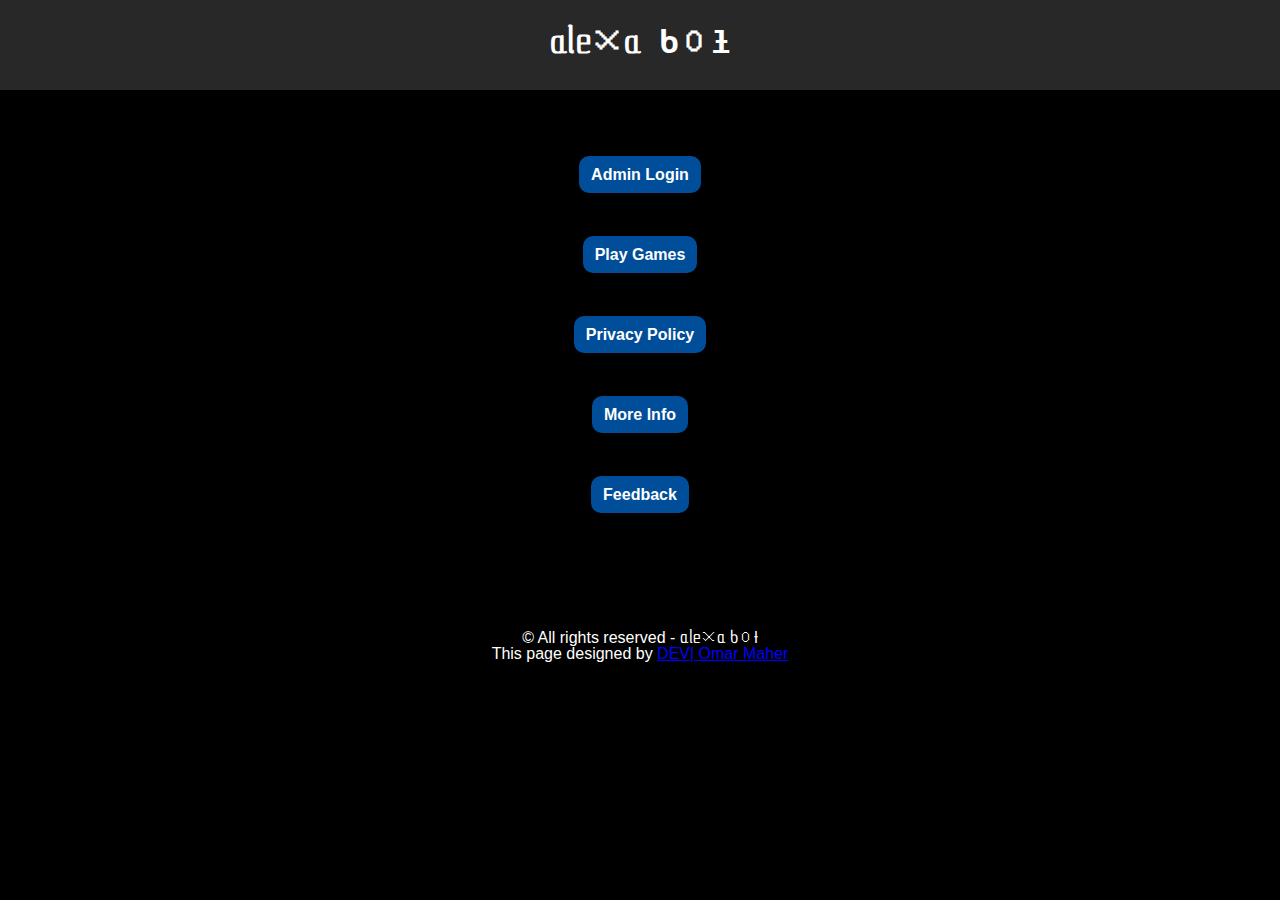
==== index.html @ fcbd9eb5 "Add files via upload" ====
<! DOCTYPE HTML>
    <html lang="en">
    <head>
        <meta name="viewport" content="width=device-width, initial-scale=1.0">
        <meta charset="UTF-8">
        <title>Home Page</title>
        <link rel="stylesheet" href="index.css">
    </head>
    <body>
        <div class="header">
            <h1>ᥲᥣᥱꪎᥲ ხ᥆ƚ</h1>
        </div>


        <br><div class="container">
            <div class="buttons">
                <a href="login.html">Admin Login</a>
                <br><br><a href="games.html">Play Games</a>
                <br><br><a href="privacy.html">Privacy Policy</a>
                <br><br><a href="more-info.html">More Info</a>
                <br><br><a href="feedback.html">Feedback</a>
            </div>
        </div>


        <footer>
            &copy; All rights reserved - ᥲᥣᥱꪎᥲ ხ᥆ƚ
            <br> This page designed by <a href="https://nb991.github.io/Omar.dev/">DEV| Omar Maher</a>
        </footer>
    </body>
</html>
---- index.css ----
* {
    margin: 0;
    padding: 0;
    box-sizing: border-box;
}

body {
    font-family: 'Arial', sans-serif;
    direction: ltr;
    background-color: black;
    line-height: 2.5;
    color: #000;
    text-align: center;
}

.header {
    background: #282828;
    color: white;
    font-family: 'Courier New', Monospace;
    padding: 5px;
}

.container {
    justify-content: center;
    text-align: center;
    margin: 10px;
    padding: 15px;
}

.buttons a {
    background: #004d99;
    color: white;
    font-weight: bold;
    text-decoration: none;
    border-radius: 10px;
    padding: 10px 12px;
    margin-top: 100px;
}

.buttons a:hover {
    background: darkblue;
}

footer {
    text-align: center;
    line-height: 1.0;
    color: white;
    margin-top: 100px;
    margin-bottom: 15px;
}

footer a {
    color: blue;
    text-decoration: underline;
}
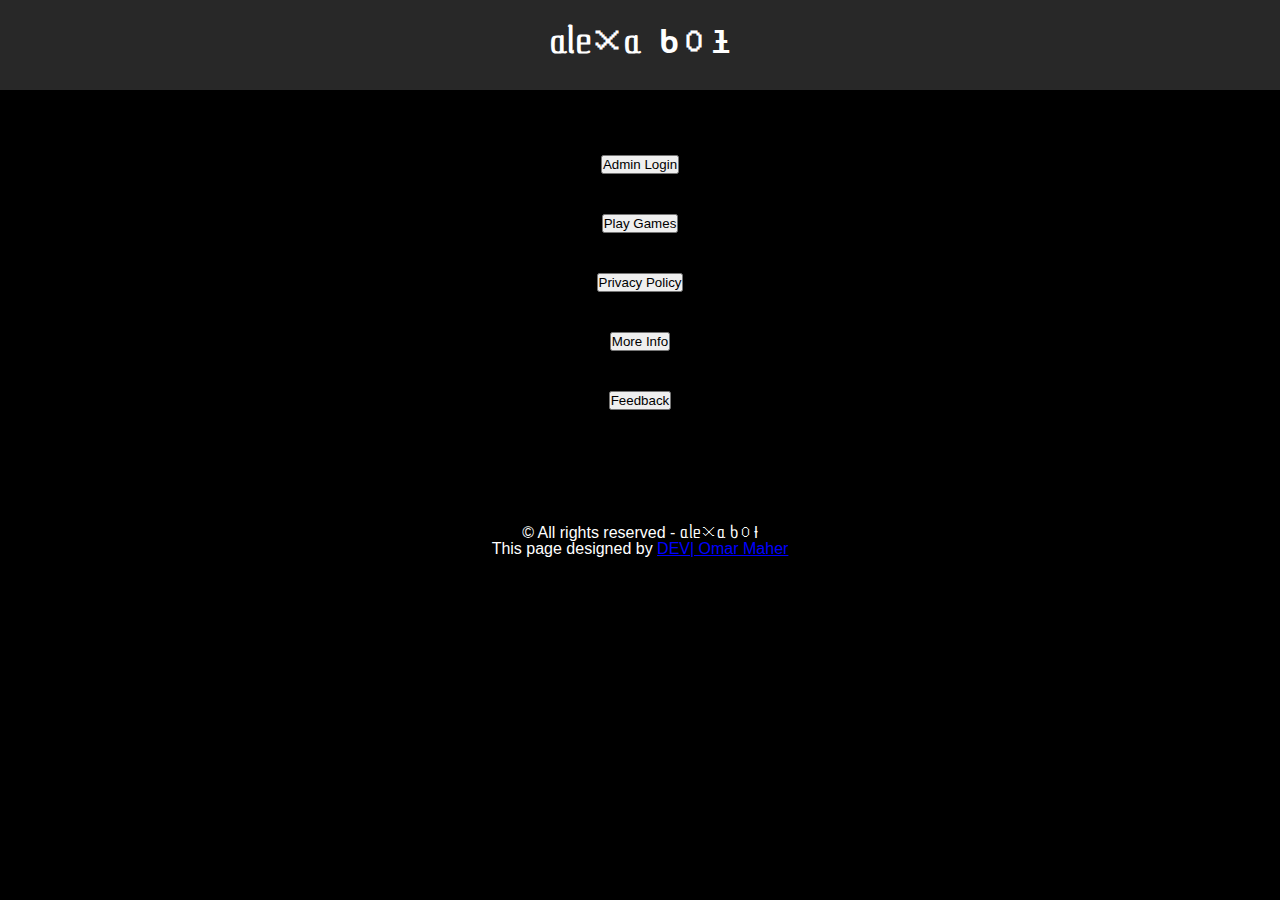
==== commit 2ca7b96c: "Update index.html" ====
--- a/index.html
+++ b/index.html
@@ -13,12 +13,16 @@
 
 
         <br><div class="container">
-            <div class="buttons">
-                <a href="login.html">Admin Login</a>
-                <br><br><a href="games.html">Play Games</a>
-                <br><br><a href="privacy.html">Privacy Policy</a>
-                <br><br><a href="more-info.html">More Info</a>
-                <br><br><a href="feedback.html">Feedback</a>
+            <div class="buttons" class="show-name">
+                    <button class="show-name" onclick="window.location='login.html' ">Admin Login</button>
+                
+                <br><br><button class="show-name" onclick="window.location='games.html' ">Play Games</button>
+                
+                <br><br><button class="show-name" onclick="window.location='privacy.html' ">Privacy Policy</button>
+                
+                <br><br><button class="show-name" onclick="window.location='more-info.html' ">More Info</button>
+                
+                <br><br><button class="show-name" onclick="window.location='feedback.html' ">Feedback</button>
             </div>
         </div>
 
@@ -28,4 +32,4 @@
             <br> This page designed by <a href="https://nb991.github.io/Omar.dev/">DEV| Omar Maher</a>
         </footer>
     </body>
-</html>+                    </html>
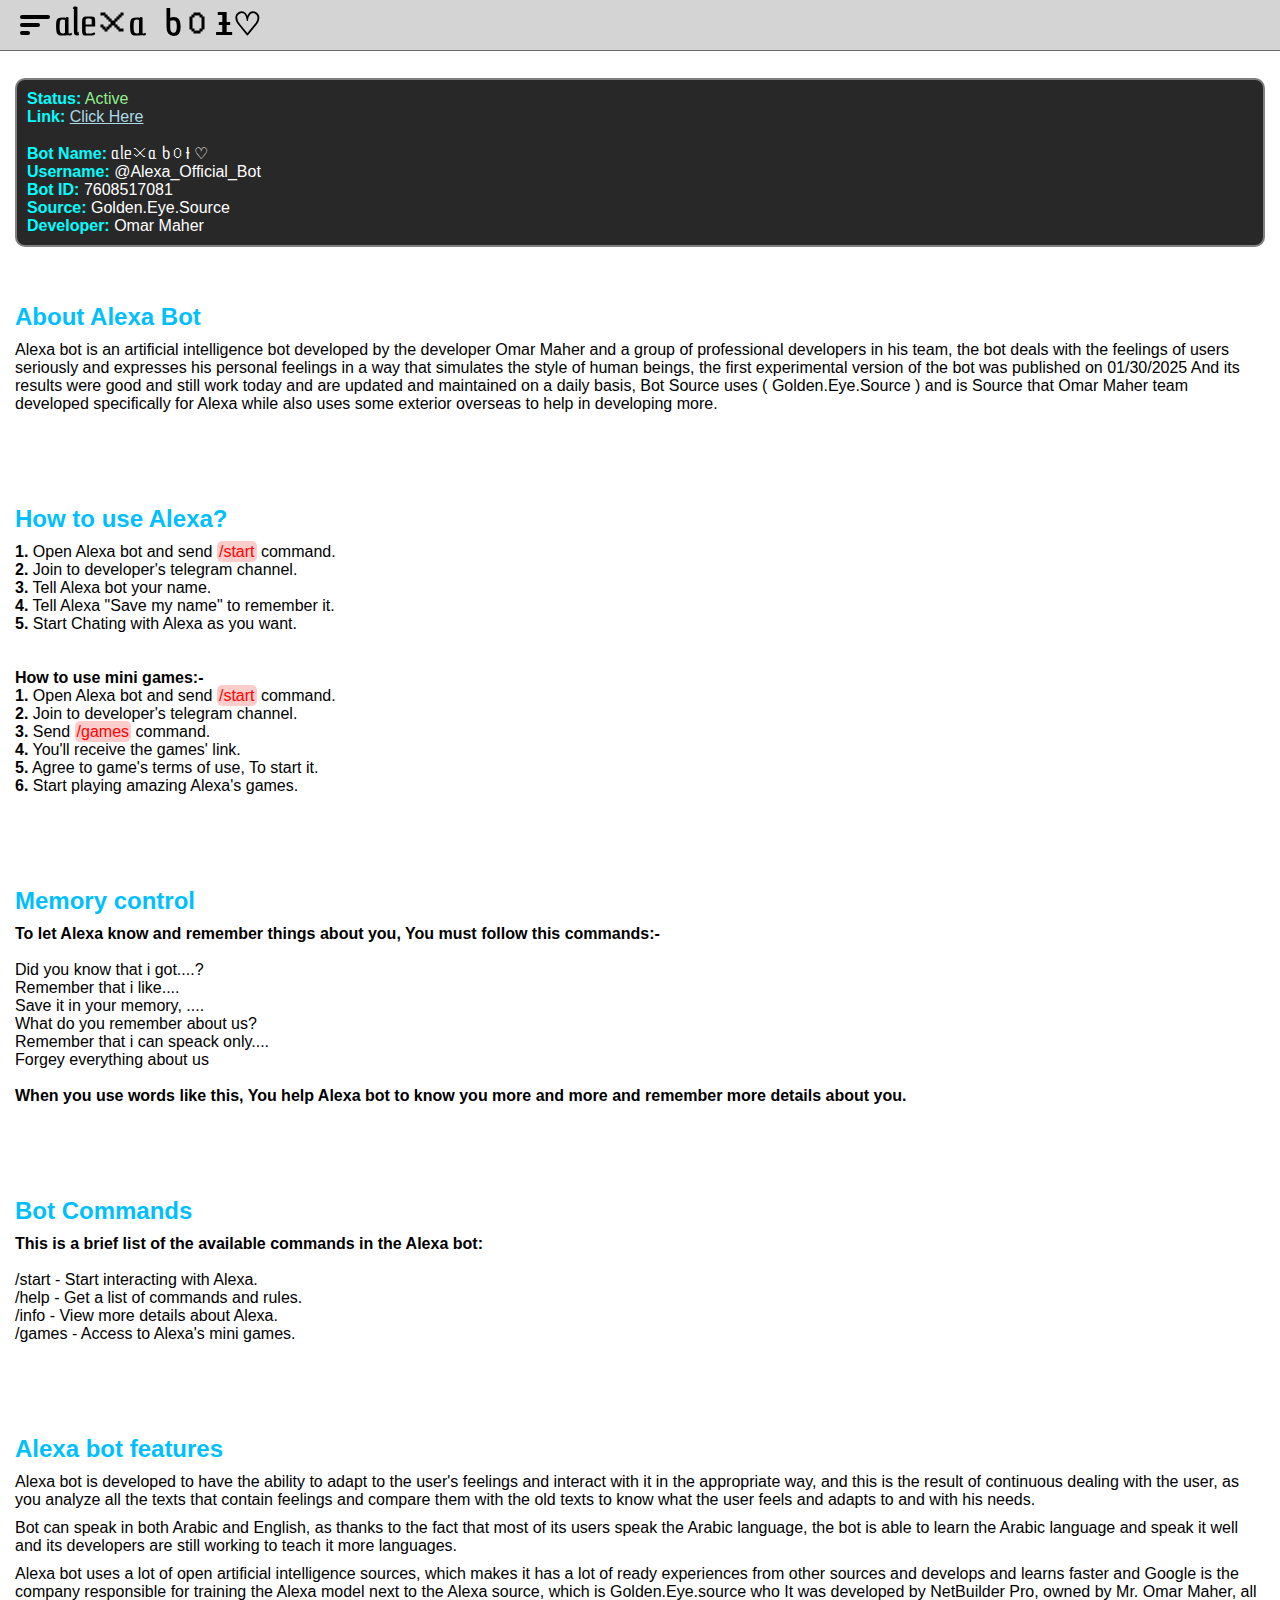
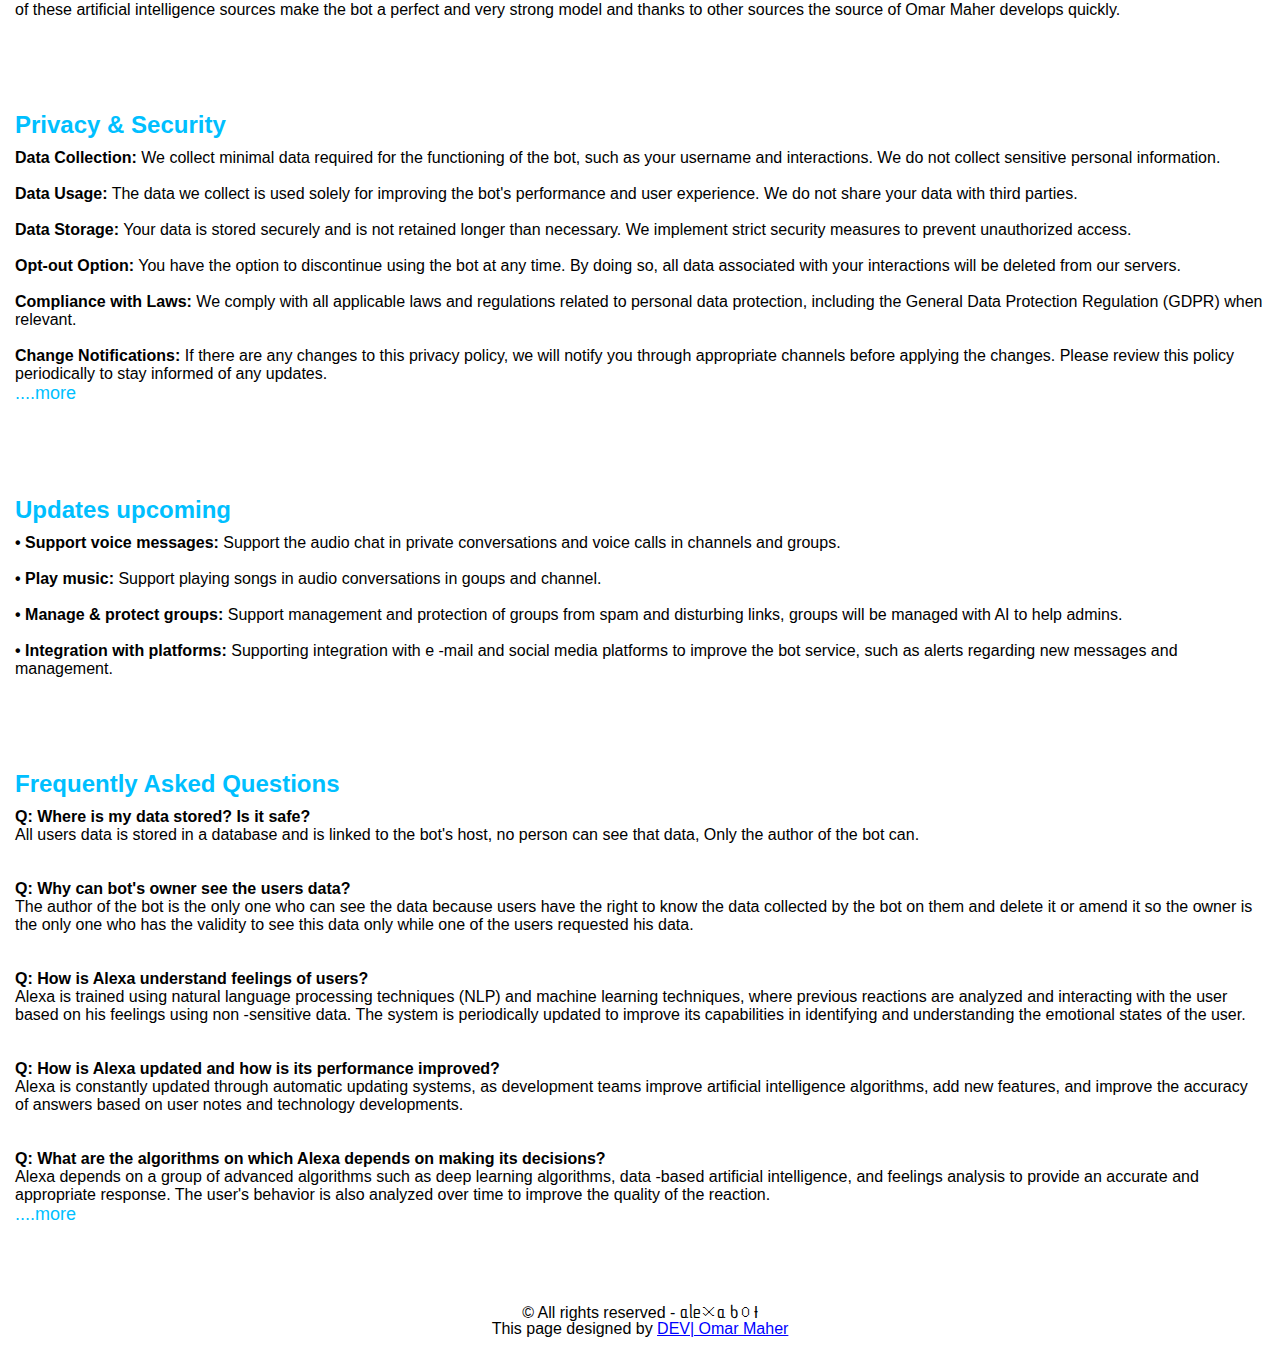
==== commit 51e0f4aa: "Add files via upload" ====
--- a/index.html
+++ b/index.html
@@ -5,24 +5,178 @@
         <meta charset="UTF-8">
         <title>Home Page</title>
         <link rel="stylesheet" href="index.css">
+        <link rel="stylesheet" href="menu-button.css">
     </head>
     <body>
         <div class="header">
-            <h1>ᥲᥣᥱꪎᥲ ხ᥆ƚ</h1>
+            <div class="menu-btn" onclick="toggleMenu()">
+                <div></div>
+                <div></div>
+                <div></div>
+            </div>
+            <div class="sidebar">
+                <button class="close-btn">&times;</button>
+                <h1>ᥲᥣᥱꪎᥲ ხ᥆ƚ♡</h1>
+                <hr>
+                <br><br><h2>HOME PAGE ^</h2>
+
+                <br><div class="buttons">
+                    <button class="about" onclick="window.location='#about'">About Bot</button>
+                    <br><button class="how-to-use" onclick="window.location='#how-to-use'">How To Use?</button>
+                    <br><button class="memory" onclick="window.location='#memory'">Memory Control</button>
+                    <br><button class="how-to-use" onclick="window.location='#commands'">Bot Commands</button>
+                    <br><button class="features" onclick="window.location='#features'">Bot Features</button>
+                    <br><button class="privacy" onclick="window.location='#privacy'">Privacy & Security</button>
+                    <br><button class="updates" onclick="window.location='#updates'">Updates Upcoming</button>
+                    <br><button class="faq" onclick="window.location='#faq'">Frequently Asked Questions</button>
+                </div>
+
+                <div class="buttons2">
+                    <hr>
+                    <button class="privacy-page" onclick="window.location='privacy.html'">Privacy & Security</button>
+                    <hr>
+                    <button class="games-page" onclick="window.location='games.html'">Play Games</button>
+                    <hr>
+                    <button class="news-page" onclick="window.location='news.html'">latest News</button>
+                    <hr>
+                    <button class="faq-page" onclick="window.location='faq.html'">FAQ</button>
+                    <hr>
+                </div>
+            </div>
+            <h1>ᥲᥣᥱꪎᥲ ხ᥆ƚ♡</h1>
         </div>
 
 
         <br><div class="container">
-            <div class="buttons" class="show-name">
-                    <button class="show-name" onclick="window.location='login.html' ">Admin Login</button>
-                
-                <br><br><button class="show-name" onclick="window.location='games.html' ">Play Games</button>
-                
-                <br><br><button class="show-name" onclick="window.location='privacy.html' ">Privacy Policy</button>
-                
-                <br><br><button class="show-name" onclick="window.location='more-info.html' ">More Info</button>
-                
-                <br><br><button class="show-name" onclick="window.location='feedback.html' ">Feedback</button>
+            <div class="status" id="status">
+                <span2>Status:</span2>
+                <span1>Active</span1>
+                <br><span2>Link:</span2> <a href="https://t.me/Alexa_Official_Bot">Click Here</a>
+
+                <br><br><span2>Bot Name:</span2>  ᥲᥣᥱꪎᥲ ხ᥆ƚ ♡
+                <br><span2>Username:</span2>  @Alexa_Official_Bot
+                <br><span2>Bot ID:</span2> 7608517081
+                <br><span2>Source:</span2> Golden.Eye.Source
+                <br><span2>Developer:</span2> Omar Maher
+            </div>
+
+
+            <div class="about" id="about">
+                <br><br><h2>About Alexa Bot</h2>
+                <p>
+                    Alexa bot is an artificial intelligence bot developed by the developer Omar Maher and a group of professional developers in his team, the bot deals with the feelings of users seriously and expresses his personal feelings in a way that simulates the style of human beings, the first experimental version of the bot was published on 01/30/2025 And its results were good and still work today and are updated and maintained on a daily basis, Bot Source uses ( Golden.Eye.Source ) and is Source that Omar Maher team developed specifically for Alexa while also uses some exterior overseas to help in developing more.
+                </p>
+            </div>
+
+
+            <br><br><br><br><div class="how-to-use" id="how-to-use">
+                <h2>How to use Alexa?</h2>
+                <p>
+                    <strong>1.</strong> Open Alexa bot and send <span>/start</span> command.
+                    <br><strong>2.</strong> Join to developer's telegram channel.
+                    <br><strong>3.</strong> Tell Alexa bot your name.
+                    <br><strong>4.</strong> Tell Alexa "Save my name" to remember it.
+                    <br><strong>5.</strong> Start Chating with Alexa as you want.
+
+                    <br><br><br><strong>How to use mini games:-</strong>
+                    <br><strong>1.</strong> Open Alexa bot and send <span>/start</span> command.
+                    <br><strong>2.</strong> Join to developer's telegram channel.
+                    <br><strong>3.</strong> Send <span>/games</span> command.
+                    <br><strong>4.</strong> You'll receive the games' link.
+                    <br><strong>5.</strong> Agree to game's terms of use, To start it.
+                    <br><strong>6.</strong> Start playing amazing Alexa's games.
+                </p>
+            </div>
+
+
+            <br><br><br><br><div class="memory" id="memory">
+                <h2>Memory control</h2>
+                <p>
+                    <strong>To let Alexa know and remember things about you, You must follow this commands:-</strong>
+
+                    <br><br>Did you know that i got....?
+                    <br> Remember that i like....
+                    <br> Save it in your memory, ....
+                    <br> What do you remember about us?
+                    <br> Remember that i can speack only....
+                    <br>Forgey everything about us
+
+                    <br><br><strong>When you use words like this, You  help Alexa bot to know you more and more and remember more details about you.</strong>
+                </p>
+            </div>
+
+
+            <br><br><br><br><div class="bot-commands" id="commands">
+                <h2>Bot Commands</h2>
+                <p>
+                    <strong>This is a brief list of the available commands in the Alexa bot:</strong>
+
+                    <br><br>/start - Start interacting with Alexa.
+                    <br>/help - Get a list of commands and rules.
+                    <br>/info - View more details about Alexa.
+                    <br>/games - Access to Alexa's mini games.
+                </p>
+            </div>
+
+
+            <br><br><br><br><div class="features" id="features">
+                <h2>Alexa bot features</h2>
+                <p>
+                    Alexa bot is developed to have the ability to adapt to the user's feelings and interact with it in the appropriate way, and this is the result of continuous dealing with the user, as you analyze all the texts that contain feelings and compare them with the old texts to know what the user feels and adapts to and with his needs.
+                </p>
+                <p>
+                    Bot can speak in both Arabic and English, as thanks to the fact that most of its users speak the Arabic language, the bot is able to learn the Arabic language and speak it well and its developers are still working to teach it more languages.
+                </p>
+                <p>
+                    Alexa bot uses a lot of open artificial intelligence sources, which makes it has a lot of ready experiences from other sources and develops and learns faster and Google is the company responsible for training the Alexa model next to the Alexa source, which is Golden.Eye.source who It was developed by NetBuilder Pro, owned by Mr. Omar Maher, all of these artificial intelligence sources make the bot a perfect and very strong model and thanks to other sources the source of Omar Maher develops quickly.
+                </p>
+            </div>
+
+
+            <br><br><br><br><div class="privacy" id="privacy">
+                <h2>Privacy & Security</h2>
+                <p>
+                    <strong>Data Collection:</strong> We collect minimal data required for the functioning of the bot, such as your username and interactions. We do not collect sensitive personal information.
+                    <br><br><strong>Data Usage:</strong> The data we collect is used solely for improving the bot's performance and user experience. We do not share your data with third parties.
+                    <br><br><strong>Data Storage:</strong> Your data is stored securely and is not retained longer than necessary. We implement strict security measures to prevent unauthorized access.
+                    <br><br><strong>Opt-out Option:</strong> You have the option to discontinue using the bot at any time. By doing so, all data associated with your interactions will be deleted from our servers.
+                    <br><br><strong>Compliance with Laws:</strong> We comply with all applicable laws and regulations related to personal data protection, including the General Data Protection Regulation (GDPR) when relevant.
+                    <br><br><strong>Change Notifications:</strong> If there are any changes to this privacy policy, we will notify you through appropriate channels before applying the changes. Please review this policy periodically to stay informed of any updates.
+                    <br><button class="privacy" onclick="window.location='privacy.html'">....more</button>
+                </p>
+            </div>
+
+
+            <br><br><br><br><div class="updates" id="updates">
+                <h2>Updates upcoming</h2>
+                <p>
+                    <strong>• Support voice messages:</strong> Support the audio chat in private conversations and voice calls in channels and groups.
+                    <br><br><strong>• Play music:</strong> Support playing songs in audio conversations in goups and channel.
+                    <br><br><strong>• Manage & protect groups:</strong> Support management and protection of groups from spam and disturbing links, groups will be managed with AI to help admins.
+                    <br><br><strong>• Integration with platforms:</strong> Supporting integration with e -mail and social media platforms to improve the bot service, such as alerts regarding new messages and management.
+                </p>
+            </div>
+
+
+            <br><br><br><br><div class="faq" id="faq">
+                <h2>Frequently Asked Questions</h2>
+                <p>
+                    <strong>Q: Where is my data stored? Is it safe? </strong>
+                    <br> All users data is stored in a database and is linked to the bot's host, no person can see that data, Only the author of the bot can.
+
+                    <br><br><br><strong>Q: Why can bot's owner see the users data? </strong>
+                    <br> The author of the bot is the only one who can see the data because users have the right to know the data collected by the bot on them and delete it or amend it so the owner is the only one who has the validity to see this data only while one of the users requested his data.
+
+                    <br><br><br><strong>Q: How is Alexa understand feelings of users? </strong>
+                    <br>Alexa is trained using natural language processing techniques (NLP) and machine learning techniques, where previous reactions are analyzed and interacting with the user based on his feelings using non -sensitive data. The system is periodically updated to improve its capabilities in identifying and understanding the emotional states of the user.
+
+                    <br><br><br><strong>Q: How is Alexa updated and how is its performance improved?</strong>
+                    <br> Alexa is constantly updated through automatic updating systems, as development teams improve artificial intelligence algorithms, add new features, and improve the accuracy of answers based on user notes and technology developments.
+
+                    <br><br><br><strong>Q: What are the algorithms on which Alexa depends on making its decisions?</strong>
+                    <br> Alexa depends on a group of advanced algorithms such as deep learning algorithms, data -based artificial intelligence, and feelings analysis to provide an accurate and appropriate response. The user's behavior is also analyzed over time to improve the quality of the reaction.
+                    <br><button class="privacy" onclick="window.location='faq.html'">....more</button>
+                </p>
             </div>
         </div>
 
@@ -32,4 +186,5 @@
             <br> This page designed by <a href="https://nb991.github.io/Omar.dev/">DEV| Omar Maher</a>
         </footer>
     </body>
-                    </html>
+    <script src="menu-button.js"></script>
+</html>--- a/index.css
+++ b/index.css
@@ -7,45 +7,96 @@
 body {
     font-family: 'Arial', sans-serif;
     direction: ltr;
-    background-color: black;
-    line-height: 2.5;
-    color: #000;
-    text-align: center;
+    background-color: white;
 }
 
 .header {
-    background: #282828;
-    color: white;
+    background: rgba(169, 169, 169, 0.5);
+    color: black;
+    border-bottom: 1px solid dimgrey;
     font-family: 'Courier New', Monospace;
     padding: 5px;
+    position: fixed;
+    top: 0;
+    left: 0;
+    width: 100%;
+    z-index: 1000;
+    backdrop-filter: blur(20px);
+}
+
+.header h1 {
+    margin-left: 50px;
 }
 
 .container {
     justify-content: center;
     text-align: center;
-    margin: 10px;
-    padding: 15px;
+    margin: 5px;
+    margin-top: 60px;
+    margin-bottom: 50px;
 }
 
-.buttons a {
-    background: #004d99;
+.status {
+    padding: 10px;
+    margin: 10px;
+    background: #282828;
     color: white;
-    font-weight: bold;
-    text-decoration: none;
+    border: 2px solid grey;
     border-radius: 10px;
-    padding: 10px 12px;
-    margin-top: 100px;
+    text-align: left;
 }
 
-.buttons a:hover {
-    background: darkblue;
+.status span2 {
+    color: cyan;
+    font-weight: bold;
+}
+
+.status span1 {
+    color: lightgreen;
+}
+
+.status a {
+    color: lightblue;
+    text-decoration: underline;
+    cursor: pointer;
+}
+
+.container h2 {
+    color: deepskyblue;
+    margin: 10px;
+    text-align: left;
+}
+
+.container p {
+    margin: 10px;
+    color: black;
+    text-align: left;
+}
+
+.container button {
+    background: none;
+    border: none;
+    outline: none;
+    color: deepskyblue;
+    font-size: 18px;
+}
+
+.container button:hover {
+    color: darkblue;
+}
+
+.container span {
+    background: rgba(255, 0, 0, 0.2);
+    padding: 2px;
+    border-radius: 5px;
+    color: red;
 }
 
 footer {
     text-align: center;
     line-height: 1.0;
-    color: white;
-    margin-top: 100px;
+    color: black;
+    margin-top: 80px;
     margin-bottom: 15px;
 }
 
--- a/menu-button.css
+++ b/menu-button.css
@@ -0,0 +1,104 @@
+.menu-btn {
+    position: fixed;
+    top: 15px;
+    left: 20px;
+    z-index: 999;
+    display: flex;
+    flex-direction: column;
+    justify-content: space-between;
+    height: 20px;
+    cursor: pointer;
+}
+
+.menu-btn div {
+    height: 4px;
+    background: black;
+    border-radius: 5px;
+    transition: all 0.20s ease;
+}
+
+.menu-btn div:nth-child(1) {
+    width: 30px;
+}
+
+.menu-btn div:nth-child(2) {
+    width: 20px;
+}
+
+.menu-btn div:nth-child(3) {
+    width: 10px;
+}
+
+.sidebar {
+    position: fixed;
+    z-index: 999;
+    top: 0;
+    left: -100%;
+    width: 250px;
+    height: 100vh;
+    background: darkgrey;
+    color: black;
+    padding: 20px;
+    box-shadow: 90px 0 90px rgba(0, 0, 0, 0.5);
+    transition: left 0.20s ease;
+}
+
+.sidebar.active {
+    left: 0;
+}
+
+.buttons button {
+    font-family: italic, sans-serif;
+    color: white;
+    border: none;
+    outline: none;
+    background: none;
+    font-size: 15px;
+    font-weight: bold;
+    text-decoration: none;
+    line-height: 2.0;
+    transition: left 0.20s ease;
+}
+
+.buttons button:hover, .buttons2 button:hover {
+    color: red;
+}
+
+.buttons2 button {
+    font-family: italic, sans-serif;
+    color: black;
+    font-size: 20px;
+    border: none;
+    outline: none;
+    background: none;
+    font-weight: bold;
+    text-align: center;
+    text-decoration: none;
+    line-height: 2.0;
+    transition: left 0.20s ease;
+}
+
+
+.sidebar h1 {
+    margin-left: 40px;
+    color: black;
+    font-size: 25px;
+}
+
+.sidebar h2 {
+    color: black;
+    text-align: center;
+    border-bottom: 2px solid black;
+    display: inline;
+}
+
+.close-btn {
+    position: fixed;
+    top: 10px;  
+    background: none;
+    border: none;
+    font-size: 40px;
+    color: black;
+    cursor: pointer;
+    transition: color 0.2s ease;
+}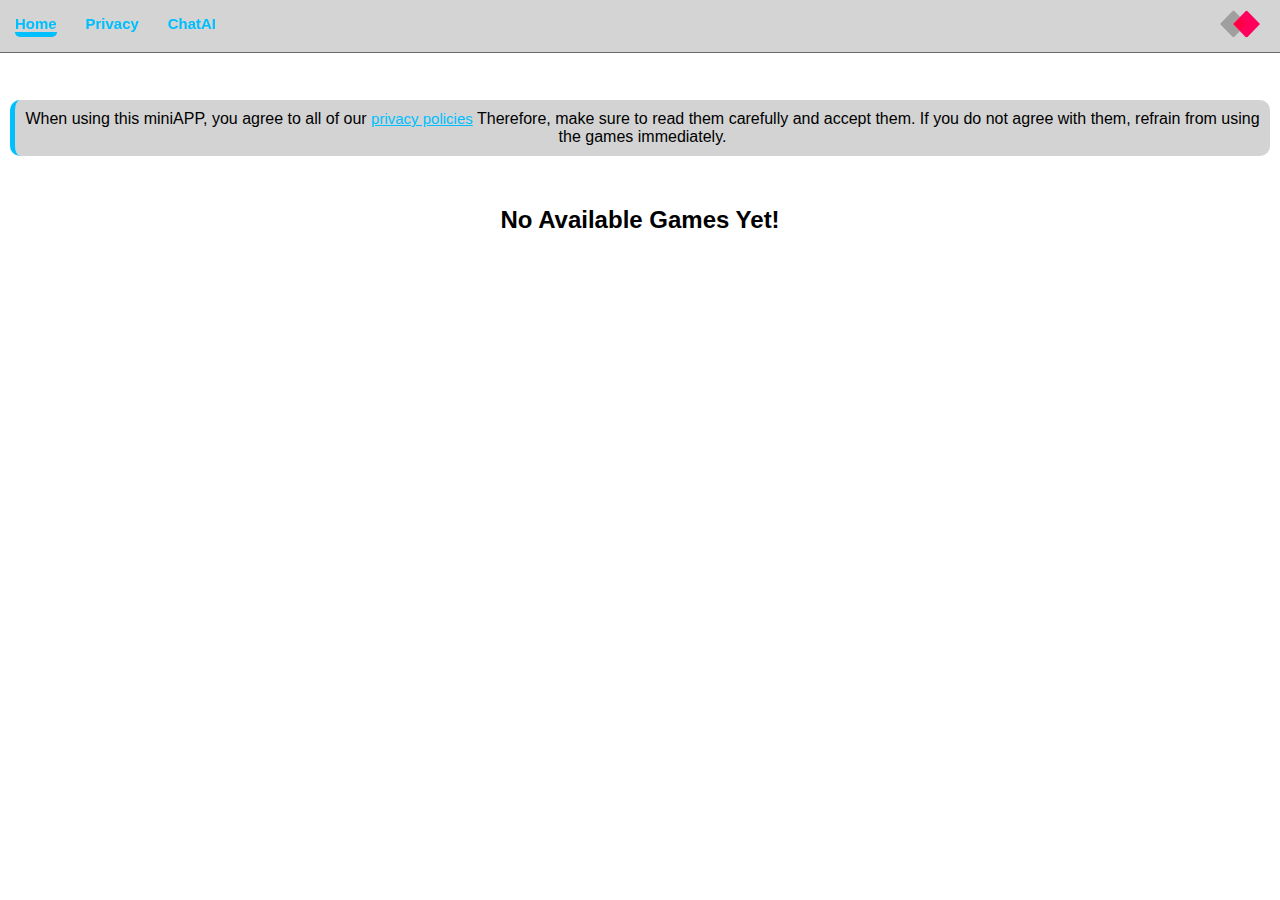
==== commit b1ba3911: "Add files via upload" ====
--- a/index.html
+++ b/index.html
@@ -1,190 +1,34 @@
-<! DOCTYPE HTML>
-    <html lang="en">
-    <head>
-        <meta name="viewport" content="width=device-width, initial-scale=1.0">
-        <meta charset="UTF-8">
-        <title>Home Page</title>
-        <link rel="stylesheet" href="index.css">
-        <link rel="stylesheet" href="menu-button.css">
-    </head>
-    <body>
-        <div class="header">
-            <div class="menu-btn" onclick="toggleMenu()">
-                <div></div>
-                <div></div>
-                <div></div>
-            </div>
-            <div class="sidebar">
-                <button class="close-btn">&times;</button>
-                <h1>ᥲᥣᥱꪎᥲ ხ᥆ƚ♡</h1>
-                <hr>
-                <br><br><h2>HOME PAGE ^</h2>
+<!DOCTYPE HTML>
+<html lang="en">
+<head>
+    <meta name="viewport" content="width=device-width, initial-scale=1.0">
+    <title>Home Page</title>
+    <link rel="stylesheet" href="index.css">
+</head>
+<body>
+    <div class="header">
+        <button class="active" onclick="window.location='index.html'">Home</button>
+        &nbsp;  <button onclick="window.location='privacy.html'">Privacy</button>
+        &nbsp;  <button onclick="window.location='chat-ai.html'">ChatAI</button>
 
-                <br><div class="buttons">
-                    <button class="about" onclick="window.location='#about'">About Bot</button>
-                    <br><button class="how-to-use" onclick="window.location='#how-to-use'">How To Use?</button>
-                    <br><button class="memory" onclick="window.location='#memory'">Memory Control</button>
-                    <br><button class="how-to-use" onclick="window.location='#commands'">Bot Commands</button>
-                    <br><button class="features" onclick="window.location='#features'">Bot Features</button>
-                    <br><button class="privacy" onclick="window.location='#privacy'">Privacy & Security</button>
-                    <br><button class="updates" onclick="window.location='#updates'">Updates Upcoming</button>
-                    <br><button class="faq" onclick="window.location='#faq'">Frequently Asked Questions</button>
-                </div>
+        <div class="image">
+            <a href="https://t.me/Alexa_Official_Bot">
 
-                <div class="buttons2">
-                    <hr>
-                    <button class="privacy-page" onclick="window.location='privacy.html'">Privacy & Security</button>
-                    <hr>
-                    <button class="games-page" onclick="window.location='games.html'">Play Games</button>
-                    <hr>
-                    <button class="news-page" onclick="window.location='news.html'">latest News</button>
-                    <hr>
-                    <button class="faq-page" onclick="window.location='faq.html'">FAQ</button>
-                    <hr>
-                </div>
-            </div>
-            <h1>ᥲᥣᥱꪎᥲ ხ᥆ƚ♡</h1>
+                <img src="image.svg" alt="Alexa Bot"></a>
+        </div>
+    </div>
+
+
+    <div class="main-content">
+        <div class="note">
+            <p>
+                When using this miniAPP, you agree to all of our <button onclick="window.location='privacy.html'">privacy policies</button> Therefore, make sure to read them carefully and accept them. If you do not agree with them, refrain from using the games immediately.
+            </p>
         </div>
 
-
-        <br><div class="container">
-            <div class="status" id="status">
-                <span2>Status:</span2>
-                <span1>Active</span1>
-                <br><span2>Link:</span2> <a href="https://t.me/Alexa_Official_Bot">Click Here</a>
-
-                <br><br><span2>Bot Name:</span2>  ᥲᥣᥱꪎᥲ ხ᥆ƚ ♡
-                <br><span2>Username:</span2>  @Alexa_Official_Bot
-                <br><span2>Bot ID:</span2> 7608517081
-                <br><span2>Source:</span2> Golden.Eye.Source
-                <br><span2>Developer:</span2> Omar Maher
-            </div>
-
-
-            <div class="about" id="about">
-                <br><br><h2>About Alexa Bot</h2>
-                <p>
-                    Alexa bot is an artificial intelligence bot developed by the developer Omar Maher and a group of professional developers in his team, the bot deals with the feelings of users seriously and expresses his personal feelings in a way that simulates the style of human beings, the first experimental version of the bot was published on 01/30/2025 And its results were good and still work today and are updated and maintained on a daily basis, Bot Source uses ( Golden.Eye.Source ) and is Source that Omar Maher team developed specifically for Alexa while also uses some exterior overseas to help in developing more.
-                </p>
-            </div>
-
-
-            <br><br><br><br><div class="how-to-use" id="how-to-use">
-                <h2>How to use Alexa?</h2>
-                <p>
-                    <strong>1.</strong> Open Alexa bot and send <span>/start</span> command.
-                    <br><strong>2.</strong> Join to developer's telegram channel.
-                    <br><strong>3.</strong> Tell Alexa bot your name.
-                    <br><strong>4.</strong> Tell Alexa "Save my name" to remember it.
-                    <br><strong>5.</strong> Start Chating with Alexa as you want.
-
-                    <br><br><br><strong>How to use mini games:-</strong>
-                    <br><strong>1.</strong> Open Alexa bot and send <span>/start</span> command.
-                    <br><strong>2.</strong> Join to developer's telegram channel.
-                    <br><strong>3.</strong> Send <span>/games</span> command.
-                    <br><strong>4.</strong> You'll receive the games' link.
-                    <br><strong>5.</strong> Agree to game's terms of use, To start it.
-                    <br><strong>6.</strong> Start playing amazing Alexa's games.
-                </p>
-            </div>
-
-
-            <br><br><br><br><div class="memory" id="memory">
-                <h2>Memory control</h2>
-                <p>
-                    <strong>To let Alexa know and remember things about you, You must follow this commands:-</strong>
-
-                    <br><br>Did you know that i got....?
-                    <br> Remember that i like....
-                    <br> Save it in your memory, ....
-                    <br> What do you remember about us?
-                    <br> Remember that i can speack only....
-                    <br>Forgey everything about us
-
-                    <br><br><strong>When you use words like this, You  help Alexa bot to know you more and more and remember more details about you.</strong>
-                </p>
-            </div>
-
-
-            <br><br><br><br><div class="bot-commands" id="commands">
-                <h2>Bot Commands</h2>
-                <p>
-                    <strong>This is a brief list of the available commands in the Alexa bot:</strong>
-
-                    <br><br>/start - Start interacting with Alexa.
-                    <br>/help - Get a list of commands and rules.
-                    <br>/info - View more details about Alexa.
-                    <br>/games - Access to Alexa's mini games.
-                </p>
-            </div>
-
-
-            <br><br><br><br><div class="features" id="features">
-                <h2>Alexa bot features</h2>
-                <p>
-                    Alexa bot is developed to have the ability to adapt to the user's feelings and interact with it in the appropriate way, and this is the result of continuous dealing with the user, as you analyze all the texts that contain feelings and compare them with the old texts to know what the user feels and adapts to and with his needs.
-                </p>
-                <p>
-                    Bot can speak in both Arabic and English, as thanks to the fact that most of its users speak the Arabic language, the bot is able to learn the Arabic language and speak it well and its developers are still working to teach it more languages.
-                </p>
-                <p>
-                    Alexa bot uses a lot of open artificial intelligence sources, which makes it has a lot of ready experiences from other sources and develops and learns faster and Google is the company responsible for training the Alexa model next to the Alexa source, which is Golden.Eye.source who It was developed by NetBuilder Pro, owned by Mr. Omar Maher, all of these artificial intelligence sources make the bot a perfect and very strong model and thanks to other sources the source of Omar Maher develops quickly.
-                </p>
-            </div>
-
-
-            <br><br><br><br><div class="privacy" id="privacy">
-                <h2>Privacy & Security</h2>
-                <p>
-                    <strong>Data Collection:</strong> We collect minimal data required for the functioning of the bot, such as your username and interactions. We do not collect sensitive personal information.
-                    <br><br><strong>Data Usage:</strong> The data we collect is used solely for improving the bot's performance and user experience. We do not share your data with third parties.
-                    <br><br><strong>Data Storage:</strong> Your data is stored securely and is not retained longer than necessary. We implement strict security measures to prevent unauthorized access.
-                    <br><br><strong>Opt-out Option:</strong> You have the option to discontinue using the bot at any time. By doing so, all data associated with your interactions will be deleted from our servers.
-                    <br><br><strong>Compliance with Laws:</strong> We comply with all applicable laws and regulations related to personal data protection, including the General Data Protection Regulation (GDPR) when relevant.
-                    <br><br><strong>Change Notifications:</strong> If there are any changes to this privacy policy, we will notify you through appropriate channels before applying the changes. Please review this policy periodically to stay informed of any updates.
-                    <br><button class="privacy" onclick="window.location='privacy.html'">....more</button>
-                </p>
-            </div>
-
-
-            <br><br><br><br><div class="updates" id="updates">
-                <h2>Updates upcoming</h2>
-                <p>
-                    <strong>• Support voice messages:</strong> Support the audio chat in private conversations and voice calls in channels and groups.
-                    <br><br><strong>• Play music:</strong> Support playing songs in audio conversations in goups and channel.
-                    <br><br><strong>• Manage & protect groups:</strong> Support management and protection of groups from spam and disturbing links, groups will be managed with AI to help admins.
-                    <br><br><strong>• Integration with platforms:</strong> Supporting integration with e -mail and social media platforms to improve the bot service, such as alerts regarding new messages and management.
-                </p>
-            </div>
-
-
-            <br><br><br><br><div class="faq" id="faq">
-                <h2>Frequently Asked Questions</h2>
-                <p>
-                    <strong>Q: Where is my data stored? Is it safe? </strong>
-                    <br> All users data is stored in a database and is linked to the bot's host, no person can see that data, Only the author of the bot can.
-
-                    <br><br><br><strong>Q: Why can bot's owner see the users data? </strong>
-                    <br> The author of the bot is the only one who can see the data because users have the right to know the data collected by the bot on them and delete it or amend it so the owner is the only one who has the validity to see this data only while one of the users requested his data.
-
-                    <br><br><br><strong>Q: How is Alexa understand feelings of users? </strong>
-                    <br>Alexa is trained using natural language processing techniques (NLP) and machine learning techniques, where previous reactions are analyzed and interacting with the user based on his feelings using non -sensitive data. The system is periodically updated to improve its capabilities in identifying and understanding the emotional states of the user.
-
-                    <br><br><br><strong>Q: How is Alexa updated and how is its performance improved?</strong>
-                    <br> Alexa is constantly updated through automatic updating systems, as development teams improve artificial intelligence algorithms, add new features, and improve the accuracy of answers based on user notes and technology developments.
-
-                    <br><br><br><strong>Q: What are the algorithms on which Alexa depends on making its decisions?</strong>
-                    <br> Alexa depends on a group of advanced algorithms such as deep learning algorithms, data -based artificial intelligence, and feelings analysis to provide an accurate and appropriate response. The user's behavior is also analyzed over time to improve the quality of the reaction.
-                    <br><button class="privacy" onclick="window.location='faq.html'">....more</button>
-                </p>
-            </div>
+        <div class="games-container">
+            <h2>No Available Games Yet!</h2>
         </div>
-
-
-        <footer>
-            &copy; All rights reserved - ᥲᥣᥱꪎᥲ ხ᥆ƚ
-            <br> This page designed by <a href="https://nb991.github.io/Omar.dev/">DEV| Omar Maher</a>
-        </footer>
-    </body>
-    <script src="menu-button.js"></script>
+    </div>
+</body>
 </html>--- a/index.css
+++ b/index.css
@@ -15,7 +15,7 @@
     color: black;
     border-bottom: 1px solid dimgrey;
     font-family: 'Courier New', Monospace;
-    padding: 5px;
+    padding: 15px;
     position: fixed;
     top: 0;
     left: 0;
@@ -24,72 +24,63 @@
     backdrop-filter: blur(20px);
 }
 
-.header h1 {
-    margin-left: 50px;
+.header button {
+    background: none;
+    outline: none;
+    border: none;
+    color: #00BFFF;
+    font-size: 15px;
+    font-weight: bold;
 }
 
-.container {
+.header button:hover {
+    color: blue;
+    border-bottom: 5px solid blue;
+}
+
+button.active {
+    border-bottom: 5px solid #00BFFF;
+    border-radius: 5px;
+}
+
+.image img {
+    position: absolute;
+    top: 10px;
+    right: 20px;
+    float: right;
+    width: 40px;
+    border-radius: 50%;
+    filter: invert(5) saturate(5) brightness(1.5);
+}
+
+.main-content {
+    margin-top: 100px;
+    text-align: center;
     justify-content: center;
-    text-align: center;
-    margin: 5px;
-    margin-top: 60px;
+    align-items: center;
+    color: black;
+}
+
+.note {
+    background: lightgrey;
+    margin: 10px;
+    padding: 10px;
+    border-radius: 10px;
+    border-left: 5px solid #00BFFF;
     margin-bottom: 50px;
 }
 
-.status {
-    padding: 10px;
-    margin: 10px;
-    background: #282828;
-    color: white;
-    border: 2px solid grey;
-    border-radius: 10px;
-    text-align: left;
+.note button {
+    color: #00BFFF;
+    font-size: 15px;
+    text-decoration: underline;
+    background: none;
+    outline: none;
+    border: none;
 }
 
-.status span2 {
-    color: cyan;
-    font-weight: bold;
-}
-
-.status span1 {
-    color: lightgreen;
-}
-
-.status a {
-    color: lightblue;
-    text-decoration: underline;
-    cursor: pointer;
-}
-
-.container h2 {
-    color: deepskyblue;
-    margin: 10px;
-    text-align: left;
-}
-
-.container p {
-    margin: 10px;
-    color: black;
-    text-align: left;
-}
-
-.container button {
-    background: none;
-    border: none;
-    outline: none;
-    color: deepskyblue;
-    font-size: 18px;
-}
-
-.container button:hover {
-    color: darkblue;
-}
-
-.container span {
-    background: rgba(255, 0, 0, 0.2);
-    padding: 2px;
-    border-radius: 5px;
-    color: red;
+.note button:hover {
+    color: blue;
 }
 
 footer {
